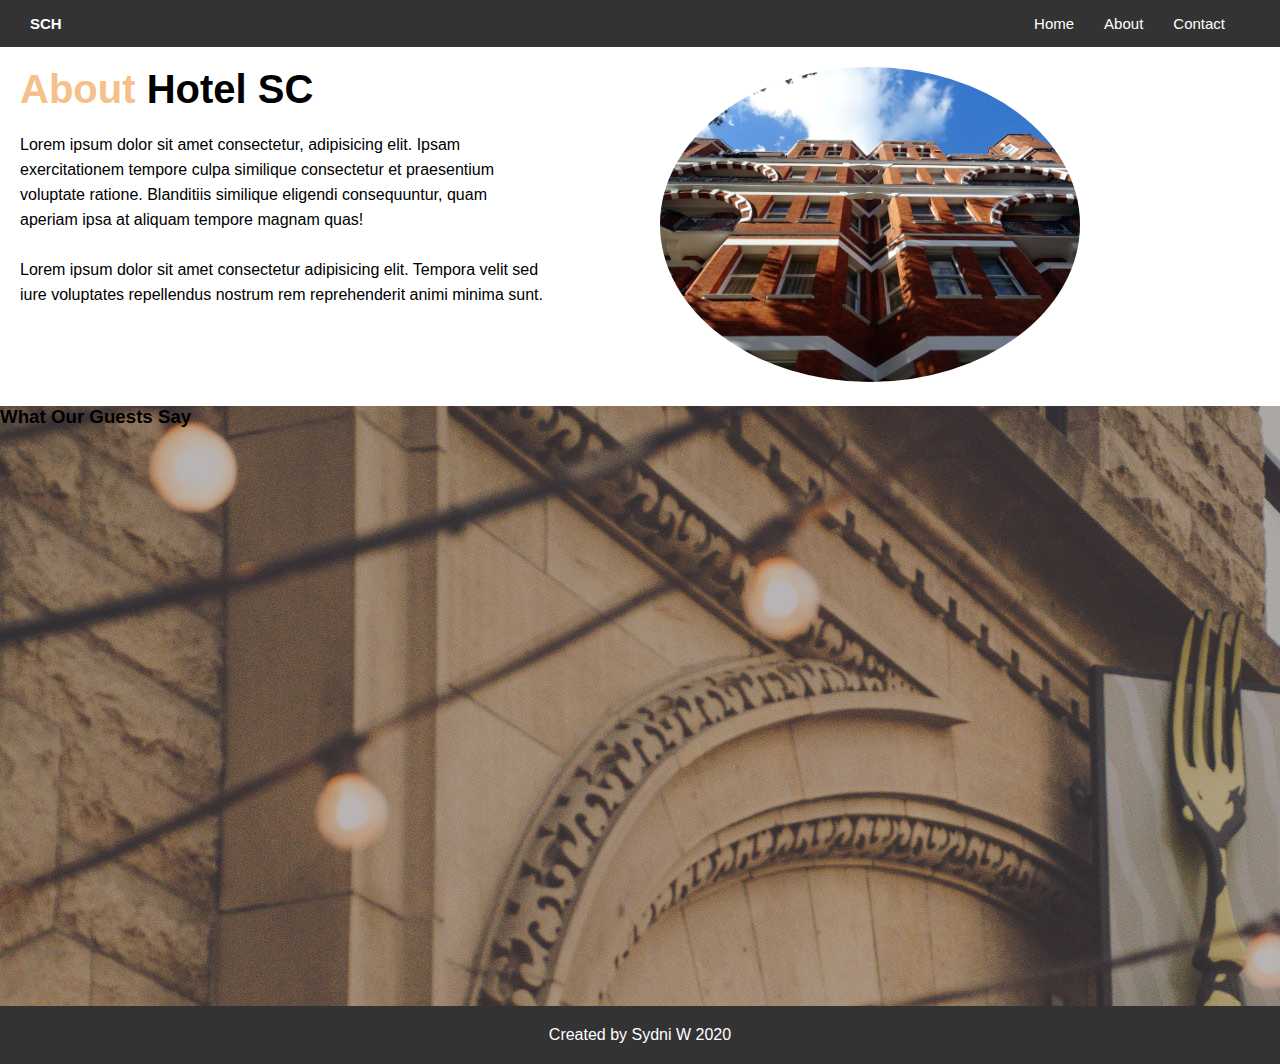
==== about.html @ 229f4676 "first commit" ====
<!DOCTYPE html>
<html lang="en">
<head>
   <meta charset="UTF-8">
   <meta name="viewport" content="width=device-width, initial-scale=1.0">
   <meta name="description" content="Welcome to the best hotel in Atlanta, GA">
   <meta name="keywords" content="htoel,atlanta hotel, fivestar hotel">
   <link rel="stylesheet" href="css/styles.css">
   <title>The SC Hotel | About</title>
</head>
<body>
   <header>
      <nav id="navbar">
         <h1 class="logo"><a href="index.html">SCH</a></h1>
         <ul id="nav-links">
            <li #nav-home><a href="index.html">Home</a></li>
            <li #nav-about><a href="about.html">About</a></li>
            <li #nav-contact><a href="contact.html">Contact</a></li>
         </ul>        
      </nav>
   </header>

  <section id="about-container">
     <div class="about-info">
        <h1><span>About</span> Hotel SC</h1>
        <p>Lorem ipsum dolor sit amet consectetur, adipisicing elit. Ipsam exercitationem tempore culpa similique consectetur et praesentium voluptate ratione. Blanditiis similique eligendi consequuntur, quam aperiam ipsa at aliquam tempore magnam quas!</p>
        <p>Lorem ipsum dolor sit amet consectetur adipisicing elit. Tempora velit sed iure voluptates repellendus nostrum rem reprehenderit animi minima sunt.</p>
     </div>
     <div class="about-img">
        <img src="./images/photo-2.jpg" alt="">
     </div>
  </section>

  <div class="clr"></div>

  <section id="testimonial-section">
     <h3>What Our Guests Say</h3>
     <div class="testimonial">
        <div class="cust-img"></div>
        <div></div>
     </div>
     <div class="testimonial">
        <div></div>
        <div></div>
     </div>
   </section>

   <footer class="footer">
      <p>Created by Sydni W 2020</p>
   </footer>
   

</body>
</html>
---- css/styles.css ----
* {
   margin: 0; 
   padding: 0; 
   box-sizing: border-box;
   font-family: 'Segoe UI', Tahoma, Geneva, Verdana, sans-serif;
}

header {
   background-color: #333;
   color: white; 
   padding: 0 15px;
}
span {
   color: #f7c08a
}

/*Navbar*/

#navbar {
   display: flex
}

.logo {
   flex: 1
}

#navbar a{ 
   color: white; 
   text-decoration: none;
   display: block;
   padding: 15px;
   font-size: 15px;
}

#nav-links {
   list-style-type: none;
   margin: 0 10px; 
   padding: 0 15px; 
   display: flex;
   text-align: center;
}

#nav-links a:hover {
   background: #444;
   color: #f7c08a
}

/*Home Showcase*/

.welcome {
   background: url('../images/showcase.jpg') center center/cover no-repeat;
   height: 600px
}

.content {
   padding: 200px 20px;
   text-align: center;
   color: white;
}

.content h1 {
   font-size: 60px;
   padding-bottom: 25px;
   
}

.content p {
   font-size: 20px;
   line-height: 35px;
   padding-bottom: 25px;
}

#btn-about {
   padding: 15px;
   background-color: #333;
   color: white;
   display: block;
   font-size: 18px;
   margin: 0px auto;
   border: none;
   cursor: pointer;
}

#btn-about:hover, 
.btn:hover {
   background-color: #f7c08a;
}

.btn-light {
   display: inline-block;
   font-size: 18px;
   color: #fff;
   background: #333;
   padding: 13px 20px; 
   border: none;
   cursor: pointer;
}


a {
   text-decoration: none;
}

/*Home Info*/

#history {
   height: 400px;
}

#history .info-img {
   float: left; 
   width: 50%;
   background: url('../images/photo-1.jpg');
   background-size: contain;
   min-height: 100%;
}

#history .info-content {
   float: right; 
   width: 50%;
   min-height: 100%;
   padding: 40px 15px;
   font-size: 16px;
   color: #fff;
   background: #333; 
   text-align: center;
}

.info-content h3 {
   margin-bottom: 30px;
   font-size: 26px;
}

.info-content p {
   font-size: 18px;
   line-height: 30px;
   margin: 10px 0;
   padding-bottom: 20px;  
}

.info-content a {
   background: #fff;
   color: #333;
}

.info-content a:hover {
   background: #f7c08a;
   cursor: pointer;
}

#features-container {
   height: 300px;
}

.feature {
   text-align: center;
   height: 100%;
   float: left;
   padding: 50px;
   width: 33.3%
}

#feature-2 {
   background: #f7c08a;
}

.feature h3 {
   padding: 20px;
}

.feature p {
   font-size: 16px;
}

.footer {
   background: #333;
   padding: 20px;
   text-align: center;
   color: #fff;
}

.about-info, 
.about-img {
   width: 50%;
   float: left;
   padding: 20px
}

.about-img img {
   width: 70%;
   border-radius: 50%;
}

.about-info h1 {
   font-size: 40px;
   margin-bottom: 20px;
}

.about-info p {
   line-height: 25px;
   margin-bottom: 25px;
   padding-right: 75px;
}

#about-photo {
   background: url("../images/photo-2.jpg") cover;
}

.clr {
   clear: both;
}

#testimonial-section {
   background: url("../images/test-bg.jpg");
   height: 600px;
}
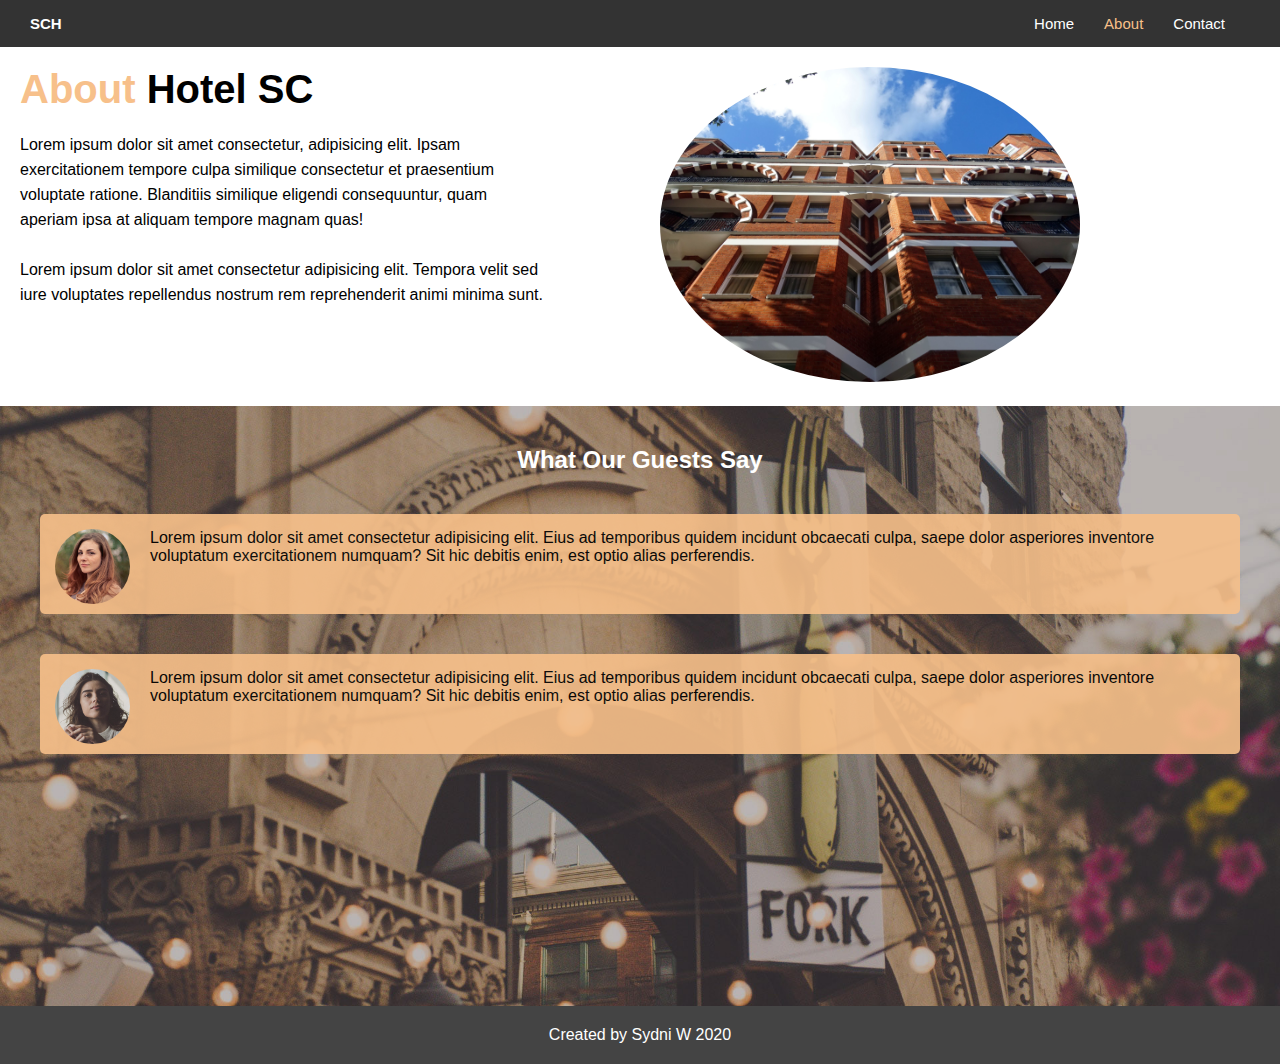
==== commit f682896a: "Updated about and contact pages and CSS utility classes" ====
--- a/about.html
+++ b/about.html
@@ -10,12 +10,12 @@
 </head>
 <body>
    <header>
-      <nav id="navbar">
+      <nav class="navbar">
          <h1 class="logo"><a href="index.html">SCH</a></h1>
          <ul id="nav-links">
-            <li #nav-home><a href="index.html">Home</a></li>
-            <li #nav-about><a href="about.html">About</a></li>
-            <li #nav-contact><a href="contact.html">Contact</a></li>
+            <li id="nav-home"><a href="index.html">Home</a></li>
+            <li id="nav-about" ><a id="current" href="about.html">About</a></li>
+            <li id="nav-contact" ><a href="contact.html">Contact</a></li>
          </ul>        
       </nav>
    </header>
@@ -33,19 +33,24 @@
 
   <div class="clr"></div>
 
-  <section id="testimonial-section">
-     <h3>What Our Guests Say</h3>
-     <div class="testimonial">
-        <div class="cust-img"></div>
-        <div></div>
+  <section id="testimonials">
+     <div class="test-container">
+        <h2>What Our Guests Say</h2>
+        <div class="testimonial bg-color">
+           <img src="./images/person-1.jpg" alt="person">
+           <p>Lorem ipsum dolor sit amet consectetur adipisicing elit. Eius ad temporibus quidem incidunt obcaecati culpa, saepe dolor asperiores inventore voluptatum exercitationem numquam? Sit hic debitis enim, est optio alias perferendis.</p>
+        </div>
+        <div class="testimonial bg-color">
+         <img src="./images/person-2.jpg" alt="person2">
+         <p>Lorem ipsum dolor sit amet consectetur adipisicing elit. Eius ad temporibus quidem incidunt obcaecati culpa, saepe dolor asperiores inventore voluptatum exercitationem numquam? Sit hic debitis enim, est optio alias perferendis.</p>
+      </div>
+
      </div>
-     <div class="testimonial">
-        <div></div>
-        <div></div>
-     </div>
-   </section>
+  </section>
 
-   <footer class="footer">
+  <div class="clr"></div>
+
+  <footer class="footer">
       <p>Created by Sydni W 2020</p>
    </footer>
    
--- a/css/styles.css
+++ b/css/styles.css
@@ -10,21 +10,67 @@
    color: white; 
    padding: 0 15px;
 }
-span {
+
+/*Utility Classes*/
+a {
+   text-decoration: none;
+}
+
+span, 
+#current {
    color: #f7c08a
 }
 
+.bg-light {
+   color: #333;
+   background: #fff;
+}
+
+.bg-dark {
+   background: #333;
+   color: white;   
+}
+
+.bg-color {
+   background: #f7c08a;
+}
+
+.btn {
+   padding: 12px;
+   display: inline-block;
+   font-size: 16px;
+   margin: 0px auto;
+   border: none;
+   cursor: pointer;
+}
+ 
+.btn:hover {
+   background-color: #f7c08a;
+}
+
+.feature-box {
+   text-align: center;
+   height: 100%;
+   float: left;
+   padding: 50px;
+   width: 33.3%
+}
+
+.clr {
+   clear: both;
+}
+
 /*Navbar*/
-
-#navbar {
-   display: flex
-}
 
 .logo {
    flex: 1
 }
 
-#navbar a{ 
+.navbar {
+   display: flex
+}
+
+.navbar a{ 
    color: white; 
    text-decoration: none;
    display: block;
@@ -70,38 +116,7 @@
    padding-bottom: 25px;
 }
 
-#btn-about {
-   padding: 15px;
-   background-color: #333;
-   color: white;
-   display: block;
-   font-size: 18px;
-   margin: 0px auto;
-   border: none;
-   cursor: pointer;
-}
-
-#btn-about:hover, 
-.btn:hover {
-   background-color: #f7c08a;
-}
-
-.btn-light {
-   display: inline-block;
-   font-size: 18px;
-   color: #fff;
-   background: #333;
-   padding: 13px 20px; 
-   border: none;
-   cursor: pointer;
-}
-
-
-a {
-   text-decoration: none;
-}
-
-/*Home Info*/
+/*Home-History Info*/
 
 #history {
    height: 400px;
@@ -138,46 +153,21 @@
    padding-bottom: 20px;  
 }
 
-.info-content a {
-   background: #fff;
-   color: #333;
-}
-
-.info-content a:hover {
-   background: #f7c08a;
-   cursor: pointer;
-}
+/*Home Feature Boxes*/
 
 #features-container {
    height: 300px;
 }
 
-.feature {
-   text-align: center;
-   height: 100%;
-   float: left;
-   padding: 50px;
-   width: 33.3%
-}
-
-#feature-2 {
-   background: #f7c08a;
-}
-
-.feature h3 {
+.feature-box h3 {
    padding: 20px;
 }
 
-.feature p {
+.feature-box p {
    font-size: 16px;
 }
 
-.footer {
-   background: #333;
-   padding: 20px;
-   text-align: center;
-   color: #fff;
-}
+/*About Page*/
 
 .about-info, 
 .about-img {
@@ -203,14 +193,76 @@
 }
 
 #about-photo {
-   background: url("../images/photo-2.jpg") cover;
-}
-
-.clr {
-   clear: both;
-}
-
-#testimonial-section {
-   background: url("../images/test-bg.jpg");
+   background: url("../images/photo-2.jpg") ;
+}
+
+/*Testimonials*/
+
+#testimonials {
    height: 600px;
+   background: url('../images/test-bg.jpg') no-repeat center center/cover;
+   padding-top: 40px;
+}
+
+.testimonial {
+   margin: 40px;
+   height: 100px;
+   padding: 15px;
+   border-radius: 5px;
+   opacity: .9;
+}
+
+#testimonials h2 {
+   color: white;
+   text-align: center;
+
+}
+
+.testimonial img {
+   float: left;
+   width: 75px;
+   margin-right: 20px;
+   border-radius: 50%;
+}
+
+/*Contact Page*/
+
+#contact-container {
+   height: 250px
+}
+
+#contact-form {
+   margin: 40px 100px;
+}
+
+.form-group {
+   margin-bottom: 20px;
+}
+
+#contact-form label {
+   display: block;
+   margin-bottom: 5px;
+}
+
+#contact-form textarea {
+   height: 200px;
+}
+#contact-form input,
+#contact-form textarea {
+   width: 100%;
+   padding: 1-px;
+   border: 1px #ddd solid;
+}
+
+#contact-form input:focus,
+#contact-form textarea:focus {
+   outline: none;
+   border-color: #f7c08a;
+}
+ /*Footer*/
+.footer {
+   padding: 20px;
+   text-align: center;
+   background-color: #444;
+   color: white;
 }